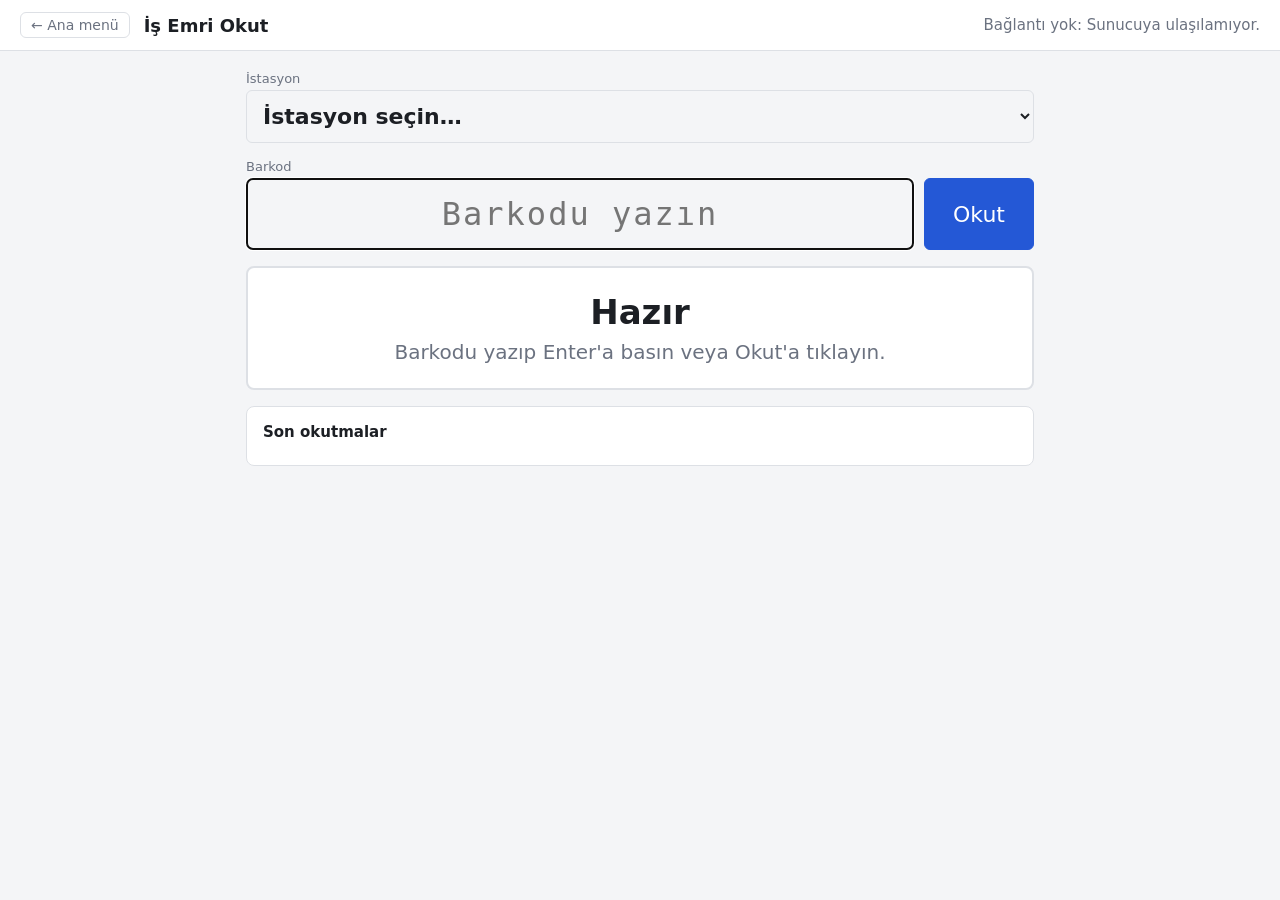
==== frontend/production/index.html @ eb3c641c "First commit" ====
<!doctype html>
<html lang="tr">
<head>
  <meta charset="utf-8">
  <meta name="viewport" content="width=device-width, initial-scale=1">
  <title>İş Emri Okut</title>
  <link rel="stylesheet" href="../shared/base.css">
  <link rel="stylesheet" href="production.css">
</head>
<body>
  <header class="top">
    <div class="top-left">
      <a class="back" href="../">← Ana menü</a>
      <h1>İş Emri Okut</h1>
    </div>
    <span id="server-status" class="muted">Bağlanıyor…</span>
  </header>

  <main class="scan-screen">
    <div class="station-picker">
      <label for="station-select">İstasyon</label>
      <select id="station-select" class="station-select">
        <option value="">İstasyon seçin…</option>
      </select>
    </div>

    <form id="scan-form" autocomplete="off">
      <label for="barcode-input">Barkod</label>
      <div class="scan-row">
        <input id="barcode-input" class="scan-input mono" placeholder="Barkodu yazın" autofocus>
        <button class="primary scan-button" type="submit">Okut</button>
      </div>
    </form>

    <section id="result" class="result idle">
      <div class="result-title">Hazır</div>
      <div class="result-body muted">Barkodu yazıp Enter'a basın veya Okut'a tıklayın.</div>
    </section>

    <section class="card">
      <h2>Son okutmalar</h2>
      <ul id="history" class="history"></ul>
    </section>
  </main>

  <script type="module" src="app.js"></script>
</body>
</html>
---- frontend/shared/base.css ----
:root {
  --bg: #f4f5f7;
  --surface: #ffffff;
  --text: #1c1f24;
  --muted: #6b7280;
  --border: #dde0e5;
  --primary: #2458d6;
  --primary-text: #ffffff;
  --ok: #1a7f4b;
  --ok-bg: #e3f5eb;
  --warn: #9a6200;
  --warn-bg: #fff3d6;
  --danger: #c02b2b;
  --danger-bg: #fde7e7;
  --radius: 8px;
  font-family: system-ui, -apple-system, "Segoe UI", Roboto, sans-serif;
}

@media (prefers-color-scheme: dark) {
  :root {
    --bg: #15171b;
    --surface: #1f2228;
    --text: #e8eaed;
    --muted: #9aa0a8;
    --border: #33373f;
    --primary: #5b8cff;
    --ok: #5fd39a;
    --ok-bg: #173226;
    --warn: #f0c060;
    --warn-bg: #3a2f14;
    --danger: #ff7b7b;
    --danger-bg: #3d1c1c;
  }
}

* { box-sizing: border-box; }

body {
  margin: 0;
  background: var(--bg);
  color: var(--text);
  font-size: 15px;
}

header.top {
  display: flex;
  align-items: center;
  justify-content: space-between;
  padding: 12px 20px;
  background: var(--surface);
  border-bottom: 1px solid var(--border);
}
header.top h1 { font-size: 18px; margin: 0; }
header.top .top-left { display: flex; align-items: center; gap: 14px; }
header.top a.back {
  color: var(--muted);
  text-decoration: none;
  font-size: 14px;
  padding: 4px 10px;
  border: 1px solid var(--border);
  border-radius: 6px;
}
header.top a.back:hover { color: var(--text); border-color: var(--text); }

.card {
  background: var(--surface);
  border: 1px solid var(--border);
  border-radius: var(--radius);
  padding: 16px;
}

input, select, textarea, button { font: inherit; }

input, select, textarea {
  width: 100%;
  padding: 8px 10px;
  border: 1px solid var(--border);
  border-radius: 6px;
  background: var(--bg);
  color: var(--text);
}
input.invalid { border-color: var(--danger); }

button {
  padding: 8px 14px;
  border: 1px solid var(--border);
  border-radius: 6px;
  background: var(--surface);
  color: var(--text);
  cursor: pointer;
}
button.primary { background: var(--primary); border-color: var(--primary); color: var(--primary-text); }
button.danger { color: var(--danger); }
button:disabled { opacity: .5; cursor: default; }

label { display: block; font-size: 13px; color: var(--muted); margin-bottom: 4px; }
.field { margin-bottom: 10px; }
.field-error { color: var(--danger); font-size: 12px; min-height: 16px; margin-top: 2px; }

table { width: 100%; border-collapse: collapse; }
th, td { text-align: left; padding: 8px; border-bottom: 1px solid var(--border); }
th { font-size: 12px; color: var(--muted); font-weight: 600; text-transform: uppercase; }

.badge { display: inline-block; padding: 2px 8px; border-radius: 99px; font-size: 12px; font-weight: 600; }
.badge.open { background: var(--bg); color: var(--muted); }
.badge.in_progress { background: var(--warn-bg); color: var(--warn); }
.badge.done { background: var(--ok-bg); color: var(--ok); }
.badge.cancelled { background: var(--danger-bg); color: var(--danger); }

.muted { color: var(--muted); }
.mono { font-family: ui-monospace, "SF Mono", Menlo, monospace; }

.toast {
  position: fixed;
  right: 16px;
  bottom: 16px;
  max-width: calc(100% - 32px);
  padding: 10px 14px;
  border-radius: 6px;
  background: var(--text);
  color: var(--bg);
  opacity: 0;
  transition: opacity .2s;
  pointer-events: none;
}
.toast.show { opacity: 1; }
---- frontend/production/production.css ----
.scan-screen {
  max-width: 820px;
  margin: 0 auto;
  padding: 20px 16px;
  display: grid;
  gap: 16px;
}

.station-select {
  font-size: 22px;
  padding: 12px;
  font-weight: 600;
}
.station-select.missing { border-color: var(--danger); background: var(--danger-bg); }

.scan-row { display: flex; gap: 10px; }
.scan-button { font-size: 22px; padding: 0 28px; }

.scan-input {
  font-size: 32px;
  padding: 16px;
  text-align: center;
  letter-spacing: 2px;
}

.result {
  border-radius: var(--radius);
  padding: 24px;
  text-align: center;
  border: 2px solid var(--border);
  background: var(--surface);
}
.result-title { font-size: 34px; font-weight: 700; }
.result-body { font-size: 20px; margin-top: 8px; }

.result.ok     { background: var(--ok-bg);     border-color: var(--ok);     color: var(--ok); }
.result.warn   { background: var(--warn-bg);   border-color: var(--warn);   color: var(--warn); }
.result.error  { background: var(--danger-bg); border-color: var(--danger); color: var(--danger); }

h2 { font-size: 15px; margin: 0 0 8px; }
.history { list-style: none; margin: 0; padding: 0; }
.history li {
  display: flex;
  justify-content: space-between;
  gap: 8px;
  padding: 6px 0;
  border-bottom: 1px solid var(--border);
}
.history li.error { color: var(--danger); }
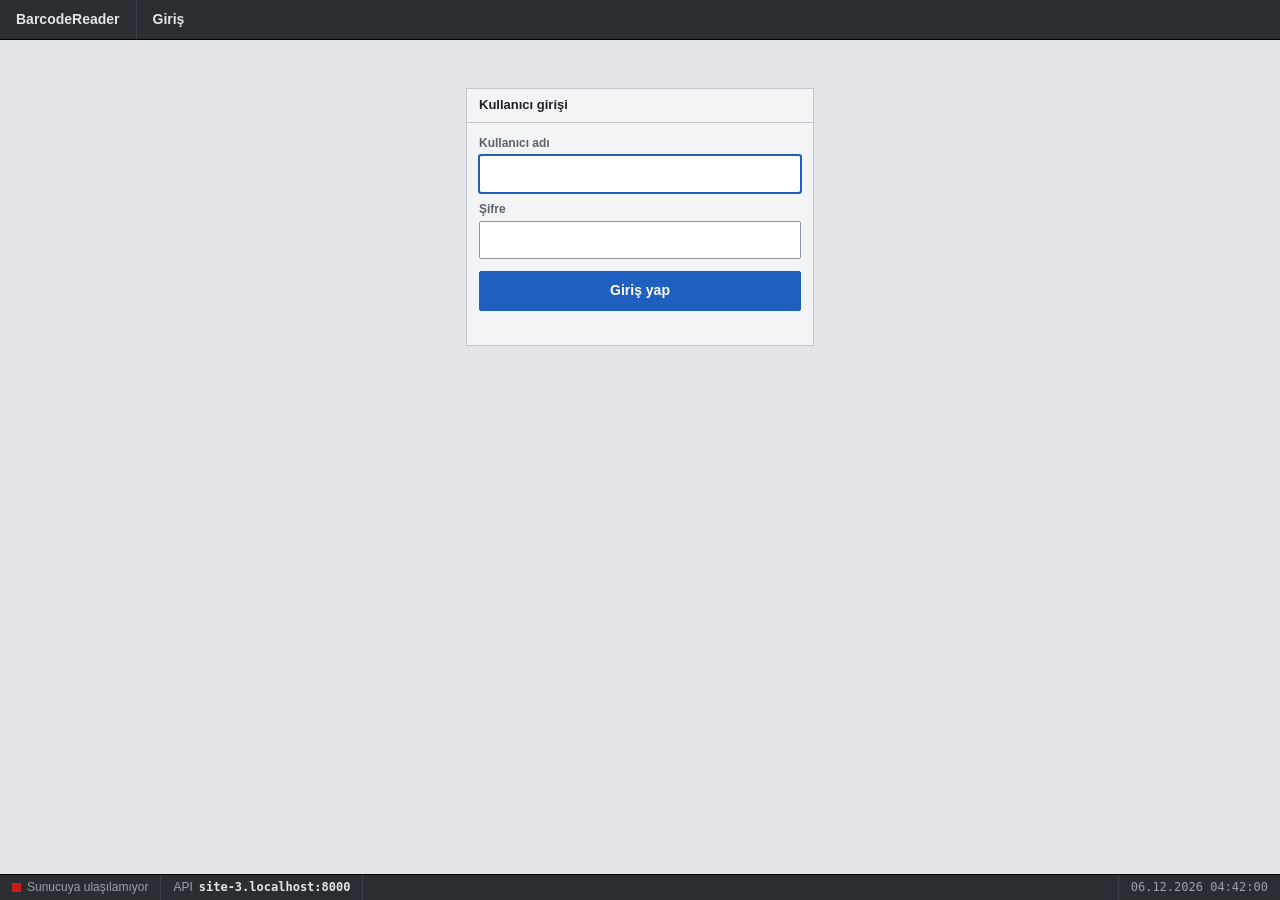
==== commit 5a74e51e: "Added excel export, admin accound, phone barcode reader," ====
--- a/frontend/production/index.html
+++ b/frontend/production/index.html
@@ -1,47 +1,77 @@
 <!doctype html>
-<html lang="tr">
+<!-- Atölye ekranı: her zaman koyu tema -->
+<html lang="tr" data-theme="dark">
 <head>
   <meta charset="utf-8">
   <meta name="viewport" content="width=device-width, initial-scale=1">
-  <title>İş Emri Okut</title>
+  <title>İş Emri Okut — BarcodeReader</title>
   <link rel="stylesheet" href="../shared/base.css">
   <link rel="stylesheet" href="production.css">
 </head>
 <body>
-  <header class="top">
-    <div class="top-left">
-      <a class="back" href="../">← Ana menü</a>
-      <h1>İş Emri Okut</h1>
-    </div>
-    <span id="server-status" class="muted">Bağlanıyor…</span>
+  <header class="titlebar">
+    <a class="app" href="../">BarcodeReader</a>
+    <span class="crumb">İş Emri Okut</span>
+    <span class="spacer"></span>
+    <a class="tb-item" id="tb-menu" href="../">Ana menü</a>
+    <span class="tb-item" id="tb-user"></span>
+    <a class="tb-item" id="tb-logout" href="#">Çıkış</a>
   </header>
 
-  <main class="scan-screen">
-    <div class="station-picker">
-      <label for="station-select">İstasyon</label>
-      <select id="station-select" class="station-select">
-        <option value="">İstasyon seçin…</option>
-      </select>
-    </div>
+  <main class="hmi">
+    <!-- İstasyon seçimi: hat sırasıyla. Seçili istasyon vurgulu; son okutulan
+         iş emrinin bulunduğu istasyonun alt kenarı yanar. -->
+    <section class="pane">
+      <div class="pane-head">İstasyon</div>
+      <div class="stations" id="stations" role="radiogroup" aria-label="İstasyon"></div>
+    </section>
 
-    <form id="scan-form" autocomplete="off">
+    <form id="scan-form" class="scan" autocomplete="off">
       <label for="barcode-input">Barkod</label>
       <div class="scan-row">
-        <input id="barcode-input" class="scan-input mono" placeholder="Barkodu yazın" autofocus>
-        <button class="primary scan-button" type="submit">Okut</button>
+        <input id="barcode-input" class="mono" inputmode="text">
+        <button class="primary" type="submit">Okut <kbd>Enter</kbd></button>
       </div>
     </form>
 
-    <section id="result" class="result idle">
-      <div class="result-title">Hazır</div>
-      <div class="result-body muted">Barkodu yazıp Enter'a basın veya Okut'a tıklayın.</div>
+    <!-- Telefon kamerası (yalnızca dokunmatik cihazlarda görünür) -->
+    <section class="pane camera" id="camera" hidden>
+      <div class="pane-head">
+        <span>Kamera</span>
+        <button type="button" id="camera-toggle" class="primary">Kamerayı aç</button>
+      </div>
+      <div class="camera-view" id="camera-view" hidden>
+        <video id="camera-video" playsinline muted></video>
+        <i class="camera-aim"></i>
+      </div>
+      <p class="camera-msg muted" id="camera-msg"></p>
     </section>
 
-    <section class="card">
-      <h2>Son okutmalar</h2>
-      <ul id="history" class="history"></ul>
+    <section id="result" class="result idle" aria-live="polite">
+      <div class="result-status">Hazır</div>
+      <div class="result-main mono">—</div>
+      <dl class="result-detail" id="result-detail"></dl>
+    </section>
+
+    <section class="pane">
+      <div class="pane-head">Son okutmalar</div>
+      <table class="log">
+        <thead>
+          <tr><th>Saat</th><th>Barkod</th><th>İstasyon</th><th>Sonuç</th></tr>
+        </thead>
+        <tbody id="history">
+          <tr class="empty"><td colspan="4" class="muted">Henüz okutma yok.</td></tr>
+        </tbody>
+      </table>
     </section>
   </main>
+
+  <footer class="statusbar">
+    <span><i id="sb-led" class="sq"></i><span id="sb-conn">Bağlanıyor…</span></span>
+    <span>İstasyon <b id="sb-station">—</b></span>
+    <span>API <b id="sb-api" class="mono"></b></span>
+    <span class="sb-right mono" id="sb-clock"></span>
+  </footer>
 
   <script type="module" src="app.js"></script>
 </body>
--- a/frontend/shared/base.css
+++ b/frontend/shared/base.css
@@ -1,126 +1,338 @@
+/* ==========================================================================
+   Arayüz temeli — endüstriyel HMI / MES yaklaşımı (ISA-101 ilkeleri):
+   - Yüzeyler nötr gri; renk SADECE durum bildirir:
+     yeşil = tamam, amber = hatta / dikkat, kırmızı = hata, mavi = seçim / odak.
+   - Süs yok: gölge, parlama, gradyan, yuvarlak köşe kullanılmaz.
+   - Yoğun, okunaklı, tablo odaklı. Sayılar sabit genişlikte (tabular-nums).
+   - Dış kaynak yok: fabrika ağında internet olmayabilir.
+   ========================================================================== */
+
 :root {
-  --bg: #f4f5f7;
-  --surface: #ffffff;
-  --text: #1c1f24;
-  --muted: #6b7280;
-  --border: #dde0e5;
-  --primary: #2458d6;
-  --primary-text: #ffffff;
-  --ok: #1a7f4b;
-  --ok-bg: #e3f5eb;
-  --warn: #9a6200;
-  --warn-bg: #fff3d6;
-  --danger: #c02b2b;
-  --danger-bg: #fde7e7;
-  --radius: 8px;
-  font-family: system-ui, -apple-system, "Segoe UI", Roboto, sans-serif;
-}
-
+  --font: "Segoe UI", "Noto Sans", Roboto, "Helvetica Neue", Arial, sans-serif;
+  --font-mono: "Cascadia Mono", "JetBrains Mono", Consolas, "DejaVu Sans Mono", ui-monospace, monospace;
+
+  /* Ofis (açık) */
+  --bg: #e3e5e8;
+  --surface: #f3f4f5;
+  --field: #ffffff;
+  --line: #c4c8cd;
+  --line-strong: #8f969e;
+  --text: #1c1f23;
+  --muted: #5c636b;
+  --chrome: #2a2e33;          /* başlık / durum çubuğu */
+  --chrome-text: #e4e6e8;
+  --chrome-muted: #9aa1a8;
+  --chrome-line: #3b4047;
+
+  --sel: #1f5fbf;
+  --sel-btn: #1f5fbf;          /* birincil buton zemini (beyaz yazıyla okunur) */
+  --sel-bg: #dbe6f6;
+  --ok: #1d7f3a;
+  --ok-bg: #e2efe5;
+  --warn: #b26f00;
+  --warn-bg: #f6ecd7;
+  --alarm: #c21f18;
+  --alarm-bg: #f7e0de;
+  --idle: #7a8189;
+
+  --r: 2px;
+  font-family: var(--font);
+  color-scheme: light;
+}
+
+/* Atölye (koyu): sistem koyuysa veya sayfa data-theme="dark" ise */
 @media (prefers-color-scheme: dark) {
-  :root {
-    --bg: #15171b;
-    --surface: #1f2228;
-    --text: #e8eaed;
-    --muted: #9aa0a8;
-    --border: #33373f;
-    --primary: #5b8cff;
-    --ok: #5fd39a;
-    --ok-bg: #173226;
-    --warn: #f0c060;
-    --warn-bg: #3a2f14;
-    --danger: #ff7b7b;
-    --danger-bg: #3d1c1c;
+  :root:not([data-theme="light"]) {
+    --bg: #16181b;
+    --surface: #1e2125;
+    --field: #25292e;
+    --line: #343940;
+    --line-strong: #4d545c;
+    --text: #e5e7e9;
+    --muted: #979da4;
+    --chrome: #0f1113;
+    --chrome-line: #2a2e33;
+    --sel: #5b95f0;
+    --sel-btn: #2c62b8;
+    --sel-bg: #1d2a3d;
+    --ok: #43b865;
+    --ok-bg: #16281c;
+    --warn: #e39a1c;
+    --warn-bg: #2c2312;
+    --alarm: #ec4a40;
+    --alarm-bg: #331917;
+    --idle: #808790;
+    color-scheme: dark;
   }
 }
+:root[data-theme="dark"] {
+  --bg: #16181b;
+  --surface: #1e2125;
+  --field: #25292e;
+  --line: #343940;
+  --line-strong: #4d545c;
+  --text: #e5e7e9;
+  --muted: #979da4;
+  --chrome: #0f1113;
+  --chrome-line: #2a2e33;
+  --sel: #5b95f0;
+  --sel-btn: #2c62b8;
+  --sel-bg: #1d2a3d;
+  --ok: #43b865;
+  --ok-bg: #16281c;
+  --warn: #e39a1c;
+  --warn-bg: #2c2312;
+  --alarm: #ec4a40;
+  --alarm-bg: #331917;
+  --idle: #808790;
+  color-scheme: dark;
+}
 
 * { box-sizing: border-box; }
+[hidden] { display: none !important; }
+
+html, body { height: 100%; }
 
 body {
   margin: 0;
+  display: flex;
+  flex-direction: column;
   background: var(--bg);
   color: var(--text);
-  font-size: 15px;
-}
-
-header.top {
+  font-size: 14px;
+  line-height: 1.4;
+  font-variant-numeric: tabular-nums;
+}
+
+main { flex: 1; }
+
+/* ---------- Başlık çubuğu ---------- */
+
+.titlebar {
+  display: flex;
+  align-items: stretch;
+  height: 40px;
+  background: var(--chrome);
+  color: var(--chrome-text);
+  border-bottom: 1px solid #000;
+  flex: none;
+}
+.titlebar .app {
+  display: flex;
+  align-items: center;
+  padding: 0 16px;
+  color: var(--chrome-text);
+  text-decoration: none;
+  font-weight: 700;
+  border-right: 1px solid var(--chrome-line);
+}
+.titlebar .app:hover { background: #000; }
+.titlebar .crumb {
+  display: flex;
+  align-items: center;
+  padding: 0 16px;
+  font-weight: 600;
+}
+.titlebar .spacer { flex: 1; }
+.titlebar .tb-item {
+  display: flex;
+  align-items: center;
+  padding: 0 14px;
+  color: var(--chrome-muted);
+  border-left: 1px solid var(--chrome-line);
+  font-size: 13px;
+  text-decoration: none;
+  white-space: nowrap;
+}
+a.tb-item:hover { color: var(--chrome-text); background: #000; }
+
+/* ---------- Durum çubuğu ---------- */
+
+.statusbar {
+  display: flex;
+  align-items: stretch;
+  height: 26px;
+  background: var(--chrome);
+  color: var(--chrome-muted);
+  border-top: 1px solid #000;
+  font-size: 12px;
+  flex: none;
+}
+.statusbar > span {
+  display: flex;
+  align-items: center;
+  gap: 6px;
+  padding: 0 12px;
+  border-right: 1px solid var(--chrome-line);
+  white-space: nowrap;
+}
+.statusbar .sb-right { margin-left: auto; border-right: 0; border-left: 1px solid var(--chrome-line); }
+.statusbar b { color: var(--chrome-text); font-weight: 600; }
+
+/* Kare durum göstergesi (HMI'larda yuvarlak LED yerine kare yaygındır) */
+.sq {
+  display: inline-block;
+  width: 9px;
+  height: 9px;
+  background: var(--idle);
+  flex: none;
+}
+.sq.ok    { background: var(--ok); }
+.sq.warn  { background: var(--warn); }
+.sq.alarm { background: var(--alarm); }
+
+/* ---------- Bölüm ---------- */
+
+.pane {
+  background: var(--surface);
+  border: 1px solid var(--line);
+}
+.pane-head {
   display: flex;
   align-items: center;
   justify-content: space-between;
-  padding: 12px 20px;
-  background: var(--surface);
-  border-bottom: 1px solid var(--border);
-}
-header.top h1 { font-size: 18px; margin: 0; }
-header.top .top-left { display: flex; align-items: center; gap: 14px; }
-header.top a.back {
-  color: var(--muted);
-  text-decoration: none;
-  font-size: 14px;
-  padding: 4px 10px;
-  border: 1px solid var(--border);
-  border-radius: 6px;
-}
-header.top a.back:hover { color: var(--text); border-color: var(--text); }
-
-.card {
-  background: var(--surface);
-  border: 1px solid var(--border);
-  border-radius: var(--radius);
-  padding: 16px;
-}
+  gap: 8px;
+  min-height: 34px;
+  padding: 0 12px;
+  border-bottom: 1px solid var(--line);
+  font-weight: 600;
+  font-size: 13px;
+}
+.pane-body { padding: 12px; }
+
+/* ---------- Form ---------- */
 
 input, select, textarea, button { font: inherit; }
 
 input, select, textarea {
   width: 100%;
-  padding: 8px 10px;
-  border: 1px solid var(--border);
-  border-radius: 6px;
+  height: 32px;
+  padding: 0 8px;
+  border: 1px solid var(--line-strong);
+  border-radius: var(--r);
+  background: var(--field);
+  color: var(--text);
+}
+input:focus, select:focus, textarea:focus {
+  outline: 2px solid var(--sel);
+  outline-offset: -1px;
+  border-color: var(--sel);
+}
+input.invalid { border-color: var(--alarm); outline-color: var(--alarm); }
+
+button {
+  height: 32px;
+  padding: 0 14px;
+  border: 1px solid var(--line-strong);
+  border-radius: var(--r);
+  background: var(--field);
+  color: var(--text);
+  font-weight: 600;
+  cursor: pointer;
+  white-space: nowrap;
+}
+button:hover { background: var(--bg); }
+button:focus-visible { outline: 2px solid var(--sel); outline-offset: 1px; }
+button.primary { background: var(--sel-btn); border-color: var(--sel-btn); color: #fff; }
+button.primary:hover { filter: brightness(1.08); }
+button.danger { color: var(--alarm); }
+button.danger:hover { background: var(--alarm-bg); border-color: var(--alarm); }
+button:disabled { opacity: .5; cursor: default; }
+
+label {
+  display: block;
+  margin-bottom: 3px;
+  font-size: 12px;
+  font-weight: 600;
+  color: var(--muted);
+}
+.field { margin-bottom: 8px; }
+.field-error { color: var(--alarm); font-size: 12px; min-height: 16px; margin-top: 2px; }
+
+/* ---------- Tablo ---------- */
+
+table { width: 100%; border-collapse: collapse; }
+th, td {
+  height: 32px;
+  padding: 4px 10px;
+  text-align: left;
+  border-bottom: 1px solid var(--line);
+  vertical-align: middle;
+}
+th {
+  position: sticky;
+  top: 0;
   background: var(--bg);
-  color: var(--text);
-}
-input.invalid { border-color: var(--danger); }
-
-button {
-  padding: 8px 14px;
-  border: 1px solid var(--border);
-  border-radius: 6px;
-  background: var(--surface);
-  color: var(--text);
-  cursor: pointer;
-}
-button.primary { background: var(--primary); border-color: var(--primary); color: var(--primary-text); }
-button.danger { color: var(--danger); }
-button:disabled { opacity: .5; cursor: default; }
-
-label { display: block; font-size: 13px; color: var(--muted); margin-bottom: 4px; }
-.field { margin-bottom: 10px; }
-.field-error { color: var(--danger); font-size: 12px; min-height: 16px; margin-top: 2px; }
-
-table { width: 100%; border-collapse: collapse; }
-th, td { text-align: left; padding: 8px; border-bottom: 1px solid var(--border); }
-th { font-size: 12px; color: var(--muted); font-weight: 600; text-transform: uppercase; }
-
-.badge { display: inline-block; padding: 2px 8px; border-radius: 99px; font-size: 12px; font-weight: 600; }
-.badge.open { background: var(--bg); color: var(--muted); }
-.badge.in_progress { background: var(--warn-bg); color: var(--warn); }
-.badge.done { background: var(--ok-bg); color: var(--ok); }
-.badge.cancelled { background: var(--danger-bg); color: var(--danger); }
+  color: var(--muted);
+  font-size: 12px;
+  font-weight: 600;
+  border-bottom-color: var(--line-strong);
+  white-space: nowrap;
+}
+tbody tr:hover td { background: color-mix(in srgb, var(--sel-bg) 45%, transparent); }
+td.num, th.num { text-align: right; }
+
+/* ---------- Durum ---------- */
+
+.state {
+  display: inline-flex;
+  align-items: center;
+  gap: 7px;
+  white-space: nowrap;
+}
+.state::before { content: ""; width: 9px; height: 9px; background: var(--idle); flex: none; }
+.state.in_progress::before { background: var(--warn); }
+.state.done::before        { background: var(--ok); }
+.state.cancelled::before   { background: var(--alarm); }
+.state.cancelled           { color: var(--alarm); }
+
+/* Hat konumu: her hücre bir istasyon; dolu hücre iş emrinin şu anki istasyonu.
+   (Soldaki hücreler "geçti" anlamına gelmez; istasyon atlanabilir.) */
+.loc { display: inline-flex; gap: 1px; vertical-align: middle; }
+.loc i { width: 12px; height: 10px; background: var(--line); }
+.loc i.at { background: var(--warn); }
+.loc.done i.at { background: var(--ok); }
+
+/* İş emri istasyon geçmişi (shared/history.js): satırın altında açılır */
+tr.wo-open td { background: var(--sel-bg); }
+tr.wo-open td:first-child { box-shadow: inset 3px 0 0 var(--sel); }
+tr.wo-history > td,
+tr.wo-history:hover > td { padding: 0; background: var(--bg); }
+.hist { padding: 10px 12px 12px 44px; }
+.hist-title { font-size: 12px; font-weight: 600; color: var(--muted); margin-bottom: 6px; }
+.hist table { background: var(--surface); border: 1px solid var(--line); }
+.hist th { position: static; }
+.hist td { height: 28px; }
+.hist td.idx { color: var(--muted); font-family: var(--font-mono); font-size: 12px; }
+.hist tbody tr:last-child td { border-bottom: 0; }
 
 .muted { color: var(--muted); }
-.mono { font-family: ui-monospace, "SF Mono", Menlo, monospace; }
+.mono { font-family: var(--font-mono); }
+
+kbd {
+  display: inline-block;
+  min-width: 22px;
+  padding: 1px 6px;
+  border: 1px solid var(--line-strong);
+  border-bottom-width: 2px;
+  border-radius: var(--r);
+  background: var(--field);
+  font: 600 12px var(--font-mono);
+  text-align: center;
+}
 
 .toast {
   position: fixed;
-  right: 16px;
-  bottom: 16px;
-  max-width: calc(100% - 32px);
-  padding: 10px 14px;
-  border-radius: 6px;
-  background: var(--text);
-  color: var(--bg);
+  right: 12px;
+  bottom: 38px;
+  max-width: calc(100% - 24px);
+  padding: 8px 12px;
+  background: var(--chrome);
+  color: var(--chrome-text);
+  border-left: 4px solid var(--sel);
+  font-size: 13px;
   opacity: 0;
-  transition: opacity .2s;
+  transition: opacity .15s;
   pointer-events: none;
 }
 .toast.show { opacity: 1; }
--- a/frontend/production/production.css
+++ b/frontend/production/production.css
@@ -1,49 +1,154 @@
-.scan-screen {
-  max-width: 820px;
+.hmi {
+  width: 100%;
+  max-width: 1200px;
   margin: 0 auto;
-  padding: 20px 16px;
+  padding: 12px;
   display: grid;
-  gap: 16px;
+  gap: 12px;
+  align-content: start;
 }
 
-.station-select {
-  font-size: 22px;
-  padding: 12px;
+/* ---------- İstasyonlar ---------- */
+
+.stations {
+  display: grid;
+  grid-template-columns: repeat(auto-fit, minmax(120px, 1fr));
+  gap: 1px;
+  background: var(--line);          /* butonlar arası ince çizgi */
+}
+.stations.missing { outline: 2px solid var(--alarm); outline-offset: -2px; }
+
+.st {
+  position: relative;
+  height: 64px;
+  padding: 6px 10px 10px;
+  border: 0;
+  border-radius: 0;
+  background: var(--surface);
+  color: var(--muted);
+  text-align: left;
   font-weight: 600;
+  display: grid;
+  align-content: center;
+  gap: 2px;
 }
-.station-select.missing { border-color: var(--danger); background: var(--danger-bg); }
+.st:hover { background: var(--field); color: var(--text); }
+.st .st-no { font: 600 11px var(--font-mono); color: var(--muted); }
+.st .st-name { font-size: 15px; }
+.st .st-tag { position: absolute; top: 6px; right: 8px; font-size: 10px; font-weight: 600; color: var(--muted); }
 
-.scan-row { display: flex; gap: 10px; }
-.scan-button { font-size: 22px; padding: 0 28px; }
+.st[aria-checked="true"] {
+  background: var(--sel-bg);
+  color: var(--text);
+  box-shadow: inset 0 0 0 2px var(--sel);
+}
+.st[aria-checked="true"] .st-no { color: var(--sel); }
 
-.scan-input {
-  font-size: 32px;
-  padding: 16px;
-  text-align: center;
-  letter-spacing: 2px;
+/* Son okutulan iş emrinin bulunduğu istasyon: alt kenar */
+.st.at::after {
+  content: "";
+  position: absolute;
+  left: 0; right: 0; bottom: 0;
+  height: 5px;
+  background: var(--warn);
+}
+.st.at.done::after { background: var(--ok); }
+
+/* ---------- Okutma ---------- */
+
+.scan label { font-size: 13px; }
+.scan-row { display: flex; gap: 8px; }
+.scan-row input {
+  height: 56px;
+  font-size: 26px;
+  padding: 0 14px;
+  letter-spacing: .06em;
+}
+.scan-row button { height: 56px; padding: 0 22px; font-size: 16px; }
+.scan-row button kbd {
+  margin-left: 8px;
+  background: transparent;
+  border-color: rgb(255 255 255 / 45%);
+  color: #fff;
 }
 
+/* ---------- Kamera ---------- */
+
+.camera .pane-head { display: flex; align-items: center; justify-content: space-between; }
+.camera .pane-head button { height: 36px; padding: 0 16px; }
+.camera-view {
+  position: relative;
+  background: #000;
+  aspect-ratio: 4 / 3;
+  max-height: 60vh;
+  overflow: hidden;
+}
+.camera-view video { width: 100%; height: 100%; object-fit: cover; display: block; }
+/* Hedef çerçevesi: barkod bu alana getirilir */
+.camera-aim {
+  position: absolute;
+  left: 10%; right: 10%; top: 32%; bottom: 32%;
+  border: 2px solid var(--sel);
+  box-shadow: 0 0 0 100vmax rgb(0 0 0 / 35%);
+}
+.camera-view.hit .camera-aim { border-color: var(--ok); }
+.camera-msg { margin: 0; padding: 8px 12px; font-size: 13px; }
+.camera-msg:empty { display: none; }
+.camera-msg.error { color: var(--alarm); }
+
+/* ---------- Sonuç ---------- */
+
 .result {
-  border-radius: var(--radius);
-  padding: 24px;
-  text-align: center;
-  border: 2px solid var(--border);
+  display: grid;
+  grid-template-columns: 1fr;
+  gap: 4px;
+  padding: 14px 16px 14px 26px;
+  position: relative;
   background: var(--surface);
+  border: 1px solid var(--line);
+  min-height: 148px;
 }
-.result-title { font-size: 34px; font-weight: 700; }
-.result-body { font-size: 20px; margin-top: 8px; }
+.result::before {                   /* durum bandı */
+  content: "";
+  position: absolute;
+  left: 0; top: 0; bottom: 0;
+  width: 10px;
+  background: var(--idle);
+}
+.result-status { font-size: 13px; font-weight: 700; letter-spacing: .04em; text-transform: uppercase; color: var(--muted); }
+.result-main { font-size: 46px; font-weight: 700; line-height: 1.1; word-break: break-word; }
+.result.idle .result-main { color: var(--line-strong); }
 
-.result.ok     { background: var(--ok-bg);     border-color: var(--ok);     color: var(--ok); }
-.result.warn   { background: var(--warn-bg);   border-color: var(--warn);   color: var(--warn); }
-.result.error  { background: var(--danger-bg); border-color: var(--danger); color: var(--danger); }
+.result-detail {
+  display: grid;
+  grid-template-columns: repeat(4, minmax(0, 1fr));
+  gap: 8px 16px;
+  margin: 10px 0 0;
+}
+.result-detail:empty { display: none; }
+.result-detail div { min-width: 0; }
+.result-detail dt { font-size: 12px; color: var(--muted); }
+.result-detail dd { margin: 0; font-size: 16px; font-weight: 600; overflow-wrap: anywhere; }
 
-h2 { font-size: 15px; margin: 0 0 8px; }
-.history { list-style: none; margin: 0; padding: 0; }
-.history li {
-  display: flex;
-  justify-content: space-between;
-  gap: 8px;
-  padding: 6px 0;
-  border-bottom: 1px solid var(--border);
+.result.ok    { background: var(--ok-bg);    border-color: var(--ok); }
+.result.warn  { background: var(--warn-bg);  border-color: var(--warn); }
+.result.error { background: var(--alarm-bg); border-color: var(--alarm); }
+.result.ok::before    { background: var(--ok); }
+.result.warn::before  { background: var(--warn); }
+.result.error::before { background: var(--alarm); }
+.result.ok    .result-status { color: var(--ok); }
+.result.warn  .result-status { color: var(--warn); }
+.result.error .result-status { color: var(--alarm); }
+.result.error .result-main   { font-size: 28px; }
+
+/* ---------- Kayıt tablosu ---------- */
+
+.log td:first-child { width: 96px; }
+.log tr.error td:last-child { color: var(--alarm); }
+.log tbody tr:last-child td { border-bottom: 0; }
+
+@media (max-width: 720px) {
+  .result-detail { grid-template-columns: repeat(2, minmax(0, 1fr)); }
+  .result-main { font-size: 34px; }
+  .log th:nth-child(3), .log td:nth-child(3) { display: none; }
 }
-.history li.error { color: var(--danger); }
